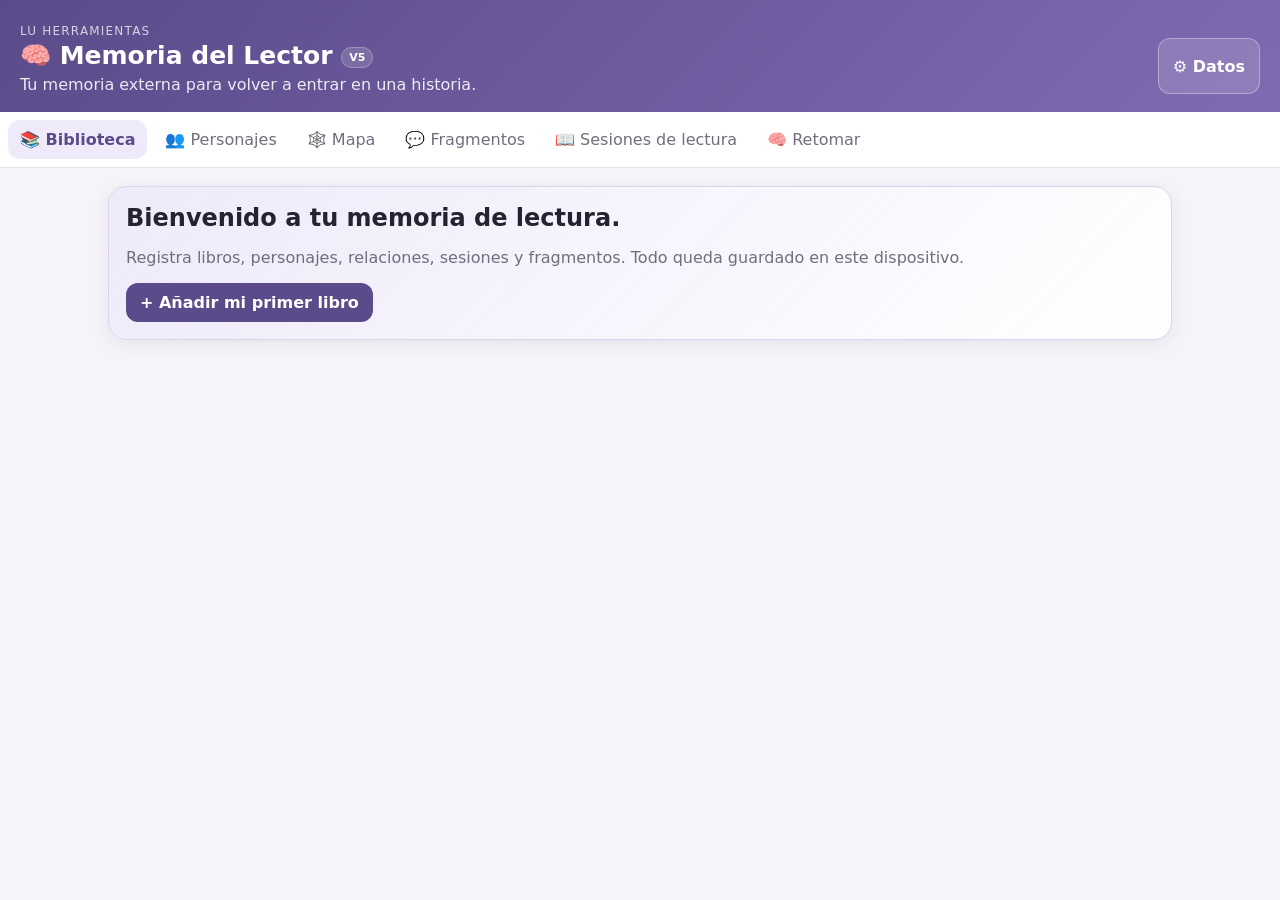
==== index.html @ 4220b606 "FASE 7.1-G: registrar Service Worker" ====
<!doctype html>
<html lang="es">
<head>
<meta charset="utf-8"><meta name="viewport" content="width=device-width,initial-scale=1,viewport-fit=cover">
<meta name="theme-color" content="#5b4b8a"><link rel="manifest" href="manifest.webmanifest"><link rel="icon" href="icon.svg">
<link rel="stylesheet" href="styles.css?v=7.1.1"><title>Memoria del Lector V5</title>
</head>
<body>
<header class="top"><div><div class="eyebrow">Lu Herramientas</div><h1>🧠 Memoria del Lector <span class="version">V5</span></h1><p>Tu memoria externa para volver a entrar en una historia.</p></div><div class="actions"><button id="dataBtn" class="ghost">⚙️ Datos</button><button id="installBtn" class="ghost hidden">Instalar</button></div></header>
<nav class="tabs" id="tabs"><button data-view="home" class="active">📚 Biblioteca</button><button data-view="characters">👥 Personajes</button><button data-view="map">🕸️ Mapa</button><button data-view="quotes">💬 Fragmentos</button><button data-view="sessions">📖 Sesiones de lectura</button><button data-view="recap">🧠 Retomar</button></nav>
<main id="app"></main>
<div id="modal" class="modal hidden"><div class="modal-card"><button class="close" id="closeModal">×</button><div id="modalBody"></div></div></div>
<div id="toast" class="toast hidden"></div>
<script src="app.js"></script><script src="map-labels.js"></script><script src="map-neural-link.js"></script><script src="backup.js"></script><script src="duplicate-manager.js"></script><script src="character-name-guard.js"></script><script src="relationship-guard.js"></script><script src="delete-manager.js"></script><script src="session-manager.js"></script><script src="cover-manager.js"></script><script src="mobile-map-fullscreen.js?v=7.1.1"></script>
<script>
window.addEventListener('load',function(){
  if(!('serviceWorker' in navigator)) return;
  navigator.serviceWorker.register('./sw.js',{scope:'./'})
    .then(function(registration){
      console.info('[Memoria del Lector] Service Worker registrado:',registration.scope);
      if(registration.waiting) registration.waiting.postMessage({type:'SKIP_WAITING'});
    })
    .catch(function(error){
      console.error('[Memoria del Lector] Error registrando Service Worker:',error);
    });
});
</script>
</body></html>
---- styles.css ----
:root{--bg:#f6f4f9;--card:#fff;--ink:#252331;--muted:#716d7d;--accent:#5b4b8a;--accent2:#7b67b0;--line:#e6e1ef;--soft:#eeeafa;--danger:#a94c55;--green:#2f855a;--blue:#3578c8;--gold:#b7791f;--pink:#c05687;--red:#d04444;--shadow:0 4px 18px rgba(43,32,66,.08)}*{box-sizing:border-box}body{margin:0;font-family:system-ui,-apple-system,Segoe UI,sans-serif;background:var(--bg);color:var(--ink)}button,input,textarea,select{font:inherit}button{cursor:pointer}.top{padding:24px 20px 18px;background:linear-gradient(135deg,#5b4b8a,#806bb2);color:#fff;display:flex;justify-content:space-between;gap:16px}.top h1{margin:3px 0;font-size:25px}.top p{margin:5px 0 0;opacity:.88}.eyebrow{font-size:12px;letter-spacing:1.2px;text-transform:uppercase;opacity:.75}.version{font-size:11px;vertical-align:middle;background:#ffffff24;border:1px solid #ffffff44;border-radius:999px;padding:3px 7px}.tabs{position:sticky;top:0;z-index:5;display:flex;overflow:auto;background:#fff;border-bottom:1px solid var(--line);padding:8px;gap:6px}.tabs button{border:0;background:transparent;padding:10px 12px;border-radius:12px;white-space:nowrap;color:var(--muted)}.tabs button.active{background:var(--soft);color:var(--accent);font-weight:700}main{max-width:1100px;margin:auto;padding:18px}.grid{display:grid;grid-template-columns:repeat(auto-fit,minmax(240px,1fr));gap:14px}.card{background:var(--card);border:1px solid var(--line);border-radius:18px;padding:17px;box-shadow:var(--shadow)}.hero{background:linear-gradient(135deg,#eeeafa,#fff);border-color:#dcd3ef}.card h2,.card h3{margin:0 0 7px}.muted{color:var(--muted)}.actions{display:flex;flex-wrap:wrap;gap:8px;margin-top:14px}.primary,.secondary,.danger,.ghost,.icon-btn{border:0;border-radius:12px;padding:10px 14px;font-weight:700}.primary{background:var(--accent);color:#fff}.secondary{background:var(--soft);color:var(--accent)}.danger{background:#fae8e9;color:var(--danger)}.ghost{background:#ffffff22;color:inherit;border:1px solid #ffffff55}.icon-btn{background:#f5f2fa;color:var(--accent);padding:8px 10px}.hidden{display:none!important}.stat{font-size:30px;font-weight:800}.tag{display:inline-block;padding:5px 9px;border-radius:999px;background:var(--soft);color:var(--accent);font-size:12px;font-weight:700;margin:3px}.list{display:grid;gap:10px}.item{padding:13px;border:1px solid var(--line);border-radius:14px;background:#fff}.quote{border-left:4px solid var(--accent2);padding-left:13px;margin:8px 0;white-space:pre-wrap}.relationship{display:flex;align-items:center;gap:8px;flex-wrap:wrap}.node{background:var(--soft);padding:7px 10px;border-radius:12px;font-weight:700}.arrow{color:var(--accent);font-size:13px}.empty{padding:30px;text-align:center;color:var(--muted);border:1px dashed #cfc7df;border-radius:18px}.modal{position:fixed;inset:0;background:#17132299;display:grid;place-items:center;padding:18px;z-index:20}.modal-card{width:min(680px,100%);max-height:90vh;overflow:auto;background:#fff;border-radius:20px;padding:20px;position:relative}.close{position:absolute;right:12px;top:10px;border:0;background:transparent;font-size:28px;color:var(--muted)}form{display:grid;gap:12px}.field{display:grid;gap:6px}.field label{font-weight:700;font-size:14px}.field input,.field textarea,.field select{width:100%;border:1px solid #d8d1e2;border-radius:11px;padding:11px;background:#fff}.field textarea{min-height:100px;resize:vertical}.section-title{display:flex;justify-content:space-between;align-items:center;gap:10px;margin:4px 0 14px}.book-cover{width:76px;height:100px;border-radius:10px;background:linear-gradient(145deg,#5b4b8a,#9a86cb);display:grid;place-items:center;color:#fff;font-size:30px;flex:none}.book-row{display:flex;gap:14px;align-items:center}.notice{padding:12px;border-radius:12px;background:#fff5db;border:1px solid #f0dda5;color:#765d16}.check-grid{display:grid;grid-template-columns:repeat(auto-fit,minmax(170px,1fr));gap:8px;padding:4px 0}.check-option{display:flex;align-items:center;gap:7px;padding:9px 10px;border:1px solid var(--line);border-radius:10px;background:#faf9fc;font-size:14px}.check-option input{accent-color:var(--accent)}.rel-actions{display:flex;gap:7px;flex-wrap:wrap;margin-left:auto}.rel-actions button{padding:7px 10px;font-size:12px}.hint{font-size:12px;color:var(--muted);padding:8px 10px;background:#faf9fc;border-radius:10px;border:1px solid var(--line)}.toast{position:fixed;left:50%;bottom:20px;transform:translateX(-50%);background:#2b2437;color:#fff;padding:10px 15px;border-radius:999px;z-index:30;box-shadow:0 8px 25px #0003}.map-shell{display:grid;grid-template-columns:minmax(0,1fr) 280px;gap:14px}.map-card{overflow:hidden;padding:0}.map-toolbar{display:flex;flex-wrap:wrap;align-items:center;gap:8px;padding:12px;border-bottom:1px solid var(--line);background:#fff}.map-toolbar label{font-size:13px;font-weight:700;color:var(--muted)}.map-toolbar select,.map-toolbar button{border:1px solid var(--line);background:#fff;border-radius:10px;padding:8px 10px;color:var(--ink)}.seg{display:flex;border:1px solid var(--line);border-radius:11px;overflow:hidden}.seg button{border:0;border-radius:0;background:#fff;color:var(--muted);padding:8px 10px}.seg button.active{background:var(--soft);color:var(--accent);font-weight:800}.map-wrap{position:relative;width:100%;height:680px;overflow:hidden;background:radial-gradient(circle at center,#fbfaff 0,#f6f7fb 75%);border-top:1px solid var(--line);touch-action:none}.map-wrap svg{display:block;width:100%;height:100%;cursor:grab}.map-wrap svg.dragging{cursor:grabbing}.map-edge line{stroke:#687080;stroke-width:2.5}.map-edge text{font-size:12px;font-weight:700;fill:#4b5563;paint-order:stroke;stroke:#fff;stroke-width:5px;stroke-linejoin:round}.map-edge .edge-pill{fill:#fff;stroke:#dcd7e7;stroke-width:1}.map-edge marker path{fill:#687080}.map-node{cursor:pointer}.map-node circle{fill:#fff;stroke:var(--accent);stroke-width:3;filter:drop-shadow(0 5px 10px rgba(0,0,0,.12));transition:filter .15s,stroke-width .15s}.map-node:hover circle,.map-node.selected circle{stroke-width:5;filter:drop-shadow(0 7px 13px rgba(91,75,138,.22))}.map-node text{font-size:12.5px;font-weight:800;fill:#252331;pointer-events:none}.map-node .node-ring{fill:none;stroke-width:2}.map-node .node-title{font-size:12.5px}.map-tooltip{position:absolute;z-index:4;pointer-events:none;max-width:240px;background:#252331;color:#fff;border-radius:12px;padding:10px 12px;box-shadow:0 8px 25px #0003;font-size:12px;line-height:1.35}.map-tooltip strong{font-size:14px;display:block;margin-bottom:3px}.map-side{display:grid;gap:14px}.filter-card h3{margin-bottom:10px}.radio-list,.filter-list{display:grid;gap:8px}.radio-list label,.filter-list label{display:flex;align-items:center;gap:8px;font-size:13px}.radio-list input,.filter-list input{accent-color:var(--accent)}.legend-row{display:flex;align-items:center;gap:8px;font-size:13px;margin:8px 0}.legend-arrow{font-weight:900;color:var(--accent)}.map-help{padding:12px;border-radius:12px;background:#faf9fc;border:1px solid var(--line);font-size:12px;color:var(--muted);line-height:1.4}.map-stats{display:flex;gap:8px;flex-wrap:wrap}.map-stat{background:var(--soft);color:var(--accent);padding:6px 9px;border-radius:999px;font-size:12px;font-weight:800}.map-table{overflow:auto}.map-table table{width:100%;border-collapse:collapse;font-size:13px}.map-table th,.map-table td{padding:10px 8px;border-bottom:1px solid var(--line);text-align:left;white-space:nowrap}.map-table th{color:var(--muted);font-size:12px}.relation-pill{display:inline-block;padding:4px 7px;border-radius:999px;background:#f3f0fa;color:var(--accent);margin:2px}.relation-dir{font-weight:900;color:var(--accent)}.focus-note{font-size:12px;color:var(--muted);margin-top:7px}.zoom-box{position:absolute;right:12px;top:12px;display:flex;gap:4px;background:#ffffffdd;border:1px solid var(--line);border-radius:11px;padding:4px;box-shadow:0 4px 14px #0000000d;z-index:3}.zoom-box button{border:0;background:transparent;padding:7px 9px;border-radius:8px;color:var(--accent);font-weight:900}.zoom-box button:hover{background:var(--soft)}.node-name-preview{font-size:12px;color:var(--muted);margin-top:4px}.table-card{margin-top:14px}@media(max-width:820px){main{padding:13px}.map-shell{grid-template-columns:1fr}.map-wrap{height:560px}.map-side{grid-template-columns:repeat(auto-fit,minmax(230px,1fr))}.map-toolbar{align-items:flex-start}.top{padding:19px 15px}.top h1{font-size:21px}}@media(max-width:600px){.top p{font-size:13px}.tabs button{padding:9px 10px;font-size:13px}.card{border-radius:15px}.map-wrap{height:500px}.map-toolbar{font-size:12px}.map-toolbar select,.map-toolbar button{padding:7px 8px}.map-side{grid-template-columns:1fr}}
.network-mode-note{font-size:12px;color:var(--muted);padding:7px 10px;border-radius:10px;background:#faf9fc;border:1px solid var(--line)}
.map-node.network-dimmed{opacity:.25}.map-node.selected circle{stroke-width:5}.map-node.dragging-node{cursor:grabbing}.network-edge{transition:opacity .15s}.network-edge-dimmed{opacity:.16}.network-edge-active line{stroke-width:3.4}.network-edge-active text{font-weight:900}.map-node{transition:opacity .15s}.map-node circle{transition:r .15s,stroke-width .15s,filter .15s}.network-mode-note+button{white-space:nowrap}
.network-edge{cursor:pointer}.network-edge text{pointer-events:none}.network-edge:hover line{stroke-width:3.4}.network-edge-active text{display:block}.network-edge-active line{stroke-width:3.4}.network-edge-label{paint-order:stroke;stroke:#fff;stroke-width:5px;stroke-linejoin:round}.network-edge-hit{stroke:transparent;stroke-width:16;fill:none;pointer-events:stroke;cursor:pointer}
.mobile-map-fs-controls{position:absolute;left:10px;bottom:10px;z-index:8;display:flex;gap:8px}.mobile-map-fs-controls button{border:1px solid var(--line);background:#ffffffeF;color:var(--accent);border-radius:12px;padding:10px 12px;font-weight:800;box-shadow:0 4px 14px #0002}.mobile-map-fs-controls .hidden{display:none!important}
@media(max-width:1100px),(pointer:coarse){.mobile-map-fs-controls{display:flex!important}.mobile-map-expanded .top,.mobile-map-expanded .tabs{display:none}.mobile-map-expanded main{position:fixed;inset:0;z-index:40;max-width:none;margin:0;padding:0;background:var(--bg);overflow:hidden}.mobile-map-expanded .map-shell{display:block;height:100%;}.mobile-map-expanded .map-card{height:100%;border-radius:0;border:0;box-shadow:none}.mobile-map-expanded .map-wrap{height:100vh;height:100dvh;min-height:100%;border-top:0}.mobile-map-expanded .map-toolbar{position:absolute;top:0;left:0;right:0;z-index:6;background:#fffffff2;border-bottom:1px solid var(--line);padding:8px;max-height:25vh;overflow:auto}.mobile-map-expanded .map-side{display:none}.mobile-map-expanded .mobile-map-fs-controls{bottom:12px;left:12px}.mobile-map-expanded .zoom-box{top:58px;right:10px}.mobile-map-expanded .map-wrap svg{height:100%}}
.cover-editor-preview{display:flex;align-items:center;min-height:110px}.cover-editor-preview img{display:block;width:76px;height:100px;object-fit:cover;border-radius:10px}.book-cover.has-cover{overflow:hidden}.book-cover.has-cover img{display:block;width:100%;height:100%;object-fit:cover}.book-cover-preview{width:76px;height:100px;border-radius:10px;background:linear-gradient(145deg,#5b4b8a,#9a86cb);display:grid;place-items:center;color:#fff;font-size:30px;flex:none}
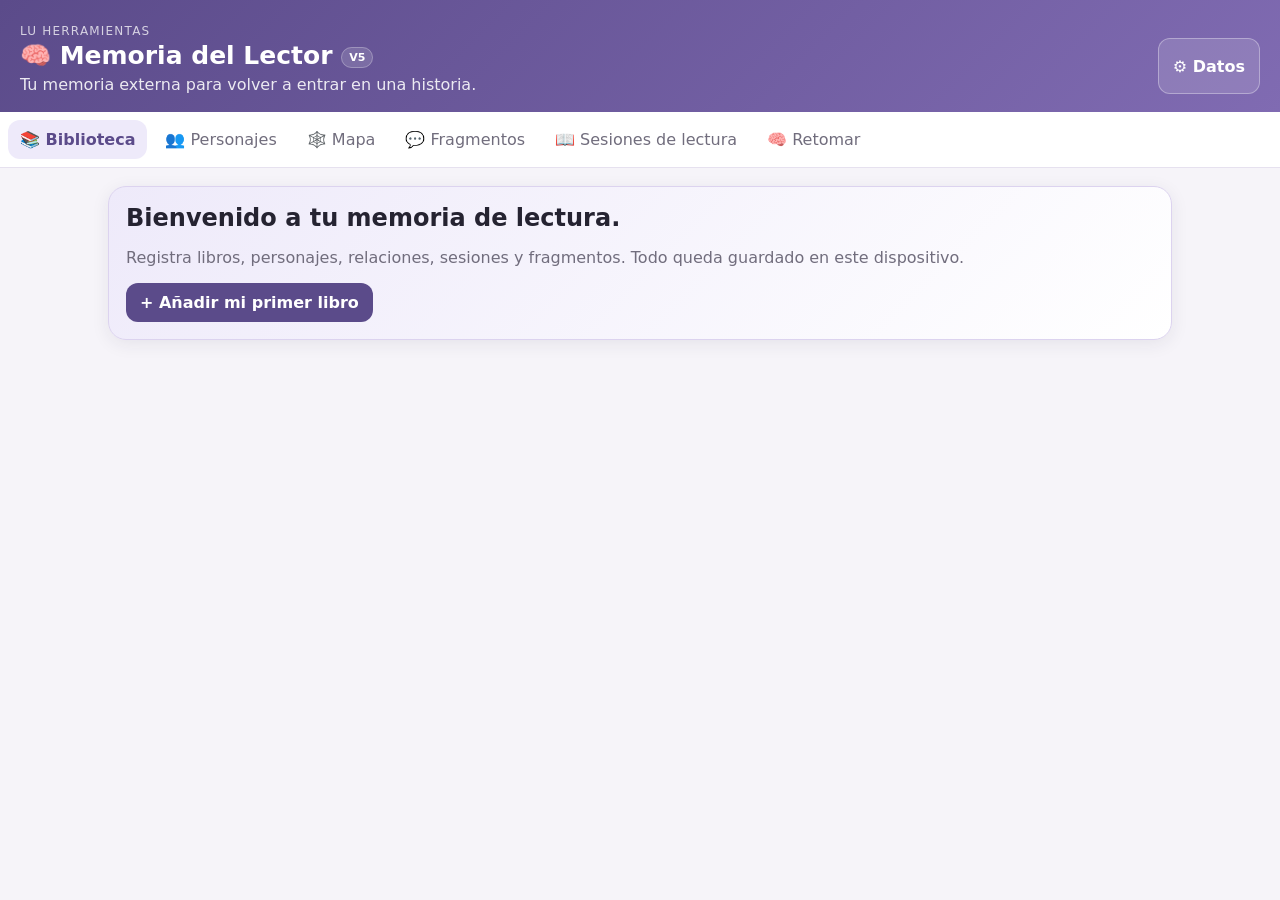
==== commit 071534a3: "FASE 7.6-B: consolidar navegación y eliminar botón neuronal duplicado" ====
--- a/index.html
+++ b/index.html
@@ -3,7 +3,7 @@
 <head>
 <meta charset="utf-8"><meta name="viewport" content="width=device-width,initial-scale=1,viewport-fit=cover">
 <meta name="theme-color" content="#5b4b8a"><link rel="manifest" href="manifest.webmanifest"><link rel="icon" href="icon.svg">
-<link rel="stylesheet" href="styles.css?v=7.1.1"><title>Memoria del Lector V5</title>
+<link rel="stylesheet" href="styles.css?v=7.6.0"><title>Memoria del Lector V5</title>
 </head>
 <body>
 <header class="top"><div><div class="eyebrow">Lu Herramientas</div><h1>🧠 Memoria del Lector <span class="version">V5</span></h1><p>Tu memoria externa para volver a entrar en una historia.</p></div><div class="actions"><button id="dataBtn" class="ghost">⚙️ Datos</button><button id="installBtn" class="ghost hidden">Instalar</button></div></header>
@@ -11,18 +11,27 @@
 <main id="app"></main>
 <div id="modal" class="modal hidden"><div class="modal-card"><button class="close" id="closeModal">×</button><div id="modalBody"></div></div></div>
 <div id="toast" class="toast hidden"></div>
-<script src="app.js"></script><script src="map-labels.js"></script><script src="map-neural-link.js"></script><script src="backup.js"></script><script src="duplicate-manager.js"></script><script src="character-name-guard.js"></script><script src="relationship-guard.js"></script><script src="delete-manager.js"></script><script src="session-manager.js"></script><script src="cover-manager.js"></script><script src="mobile-map-fullscreen.js?v=7.1.1"></script>
+<script src="app.js"></script><script src="map-labels.js"></script><script src="backup.js"></script><script src="duplicate-manager.js"></script><script src="character-name-guard.js"></script><script src="relationship-guard.js"></script><script src="delete-manager.js"></script><script src="session-manager.js"></script><script src="cover-manager.js"></script><script src="mobile-map-fullscreen.js?v=7.6.0"></script>
 <script>
-window.addEventListener('load',function(){
-  if(!('serviceWorker' in navigator)) return;
-  navigator.serviceWorker.register('./sw.js',{scope:'./'})
-    .then(function(registration){
-      console.info('[Memoria del Lector] Service Worker registrado:',registration.scope);
-      if(registration.waiting) registration.waiting.postMessage({type:'SKIP_WAITING'});
-    })
-    .catch(function(error){
-      console.error('[Memoria del Lector] Error registrando Service Worker:',error);
-    });
-});
+(function(){
+  function openMapFromHash(){
+    if(location.hash==='#map'){
+      const btn=document.querySelector('#tabs button[data-view="map"]');
+      if(btn){btn.click();return true;}
+    }
+    return false;
+  }
+  window.addEventListener('load',function(){
+    if(!('serviceWorker' in navigator)) return;
+    navigator.serviceWorker.register('./sw.js',{scope:'./'})
+      .then(function(registration){
+        console.info('[Memoria del Lector] Service Worker registrado:',registration.scope);
+        if(registration.waiting) registration.waiting.postMessage({type:'SKIP_WAITING'});
+      })
+      .catch(function(error){console.error('[Memoria del Lector] Error registrando Service Worker:',error);});
+    setTimeout(openMapFromHash,80);
+  });
+  window.addEventListener('hashchange',openMapFromHash);
+})();
 </script>
 </body></html>
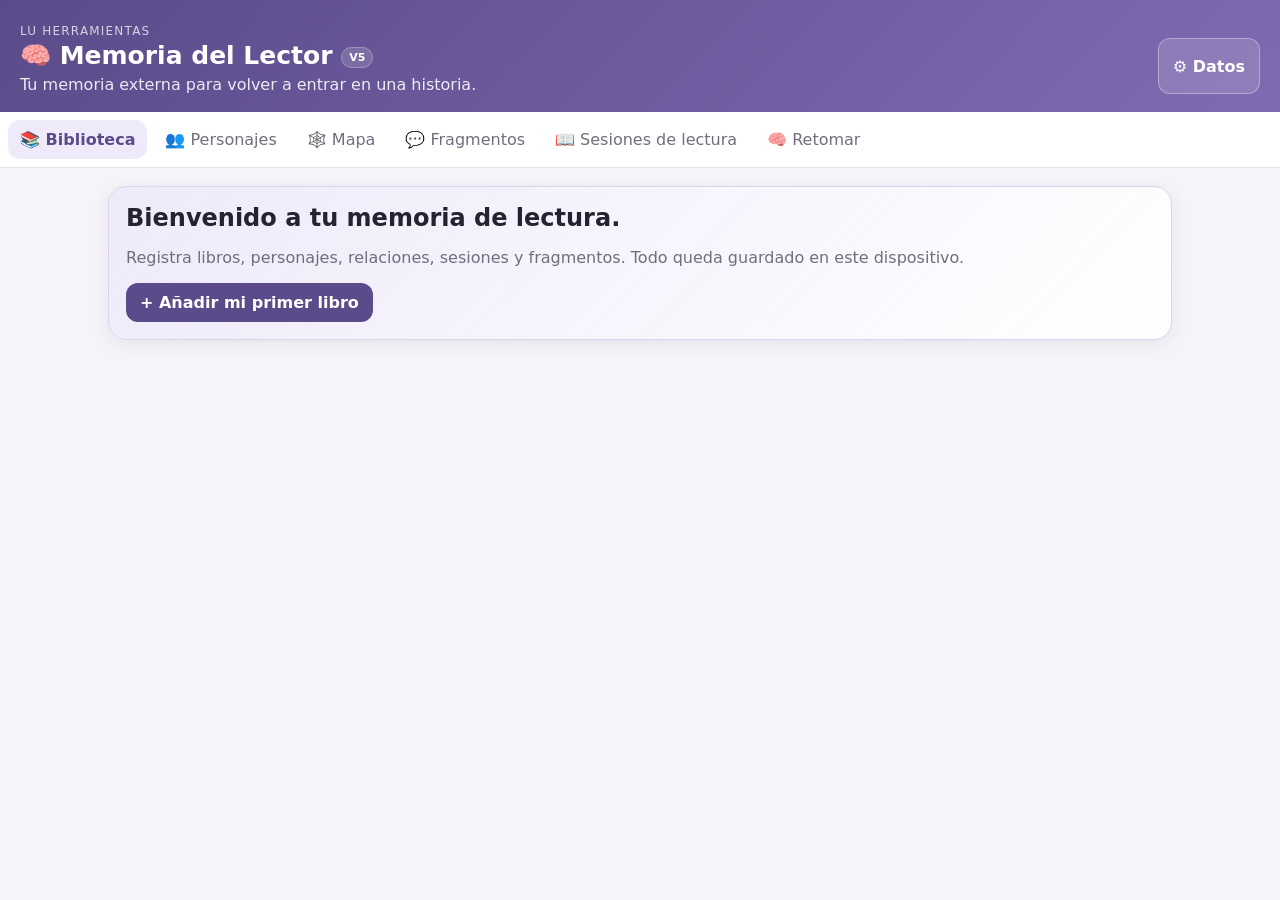
==== commit 0a142fcd: "FASE 7.6-C: integrar acceso neuronal único y navegación al mapa" ====
--- a/index.html
+++ b/index.html
@@ -3,7 +3,7 @@
 <head>
 <meta charset="utf-8"><meta name="viewport" content="width=device-width,initial-scale=1,viewport-fit=cover">
 <meta name="theme-color" content="#5b4b8a"><link rel="manifest" href="manifest.webmanifest"><link rel="icon" href="icon.svg">
-<link rel="stylesheet" href="styles.css?v=7.6.0"><title>Memoria del Lector V5</title>
+<link rel="stylesheet" href="styles.css?v=7.6.3"><title>Memoria del Lector V5</title>
 </head>
 <body>
 <header class="top"><div><div class="eyebrow">Lu Herramientas</div><h1>🧠 Memoria del Lector <span class="version">V5</span></h1><p>Tu memoria externa para volver a entrar en una historia.</p></div><div class="actions"><button id="dataBtn" class="ghost">⚙️ Datos</button><button id="installBtn" class="ghost hidden">Instalar</button></div></header>
@@ -11,26 +11,11 @@
 <main id="app"></main>
 <div id="modal" class="modal hidden"><div class="modal-card"><button class="close" id="closeModal">×</button><div id="modalBody"></div></div></div>
 <div id="toast" class="toast hidden"></div>
-<script src="app.js"></script><script src="map-labels.js"></script><script src="backup.js"></script><script src="duplicate-manager.js"></script><script src="character-name-guard.js"></script><script src="relationship-guard.js"></script><script src="delete-manager.js"></script><script src="session-manager.js"></script><script src="cover-manager.js"></script><script src="mobile-map-fullscreen.js?v=7.6.0"></script>
+<script src="app.js"></script><script src="map-labels.js"></script><script src="map-neural-link.js?v=7.6.3"></script><script src="backup.js"></script><script src="duplicate-manager.js"></script><script src="character-name-guard.js"></script><script src="relationship-guard.js"></script><script src="delete-manager.js"></script><script src="session-manager.js"></script><script src="cover-manager.js"></script><script src="mobile-map-fullscreen.js?v=7.6.3"></script>
 <script>
 (function(){
-  function openMapFromHash(){
-    if(location.hash==='#map'){
-      const btn=document.querySelector('#tabs button[data-view="map"]');
-      if(btn){btn.click();return true;}
-    }
-    return false;
-  }
-  window.addEventListener('load',function(){
-    if(!('serviceWorker' in navigator)) return;
-    navigator.serviceWorker.register('./sw.js',{scope:'./'})
-      .then(function(registration){
-        console.info('[Memoria del Lector] Service Worker registrado:',registration.scope);
-        if(registration.waiting) registration.waiting.postMessage({type:'SKIP_WAITING'});
-      })
-      .catch(function(error){console.error('[Memoria del Lector] Error registrando Service Worker:',error);});
-    setTimeout(openMapFromHash,80);
-  });
+  function openMapFromHash(){if(location.hash==='#map'){const btn=document.querySelector('#tabs button[data-view="map"]');if(btn){btn.click();return true}}return false}
+  window.addEventListener('load',function(){if('serviceWorker' in navigator){navigator.serviceWorker.register('./sw.js',{scope:'./'}).then(function(reg){if(reg.waiting)reg.waiting.postMessage({type:'SKIP_WAITING'})}).catch(function(e){console.error(e)})}setTimeout(openMapFromHash,80)});
   window.addEventListener('hashchange',openMapFromHash);
 })();
 </script>
